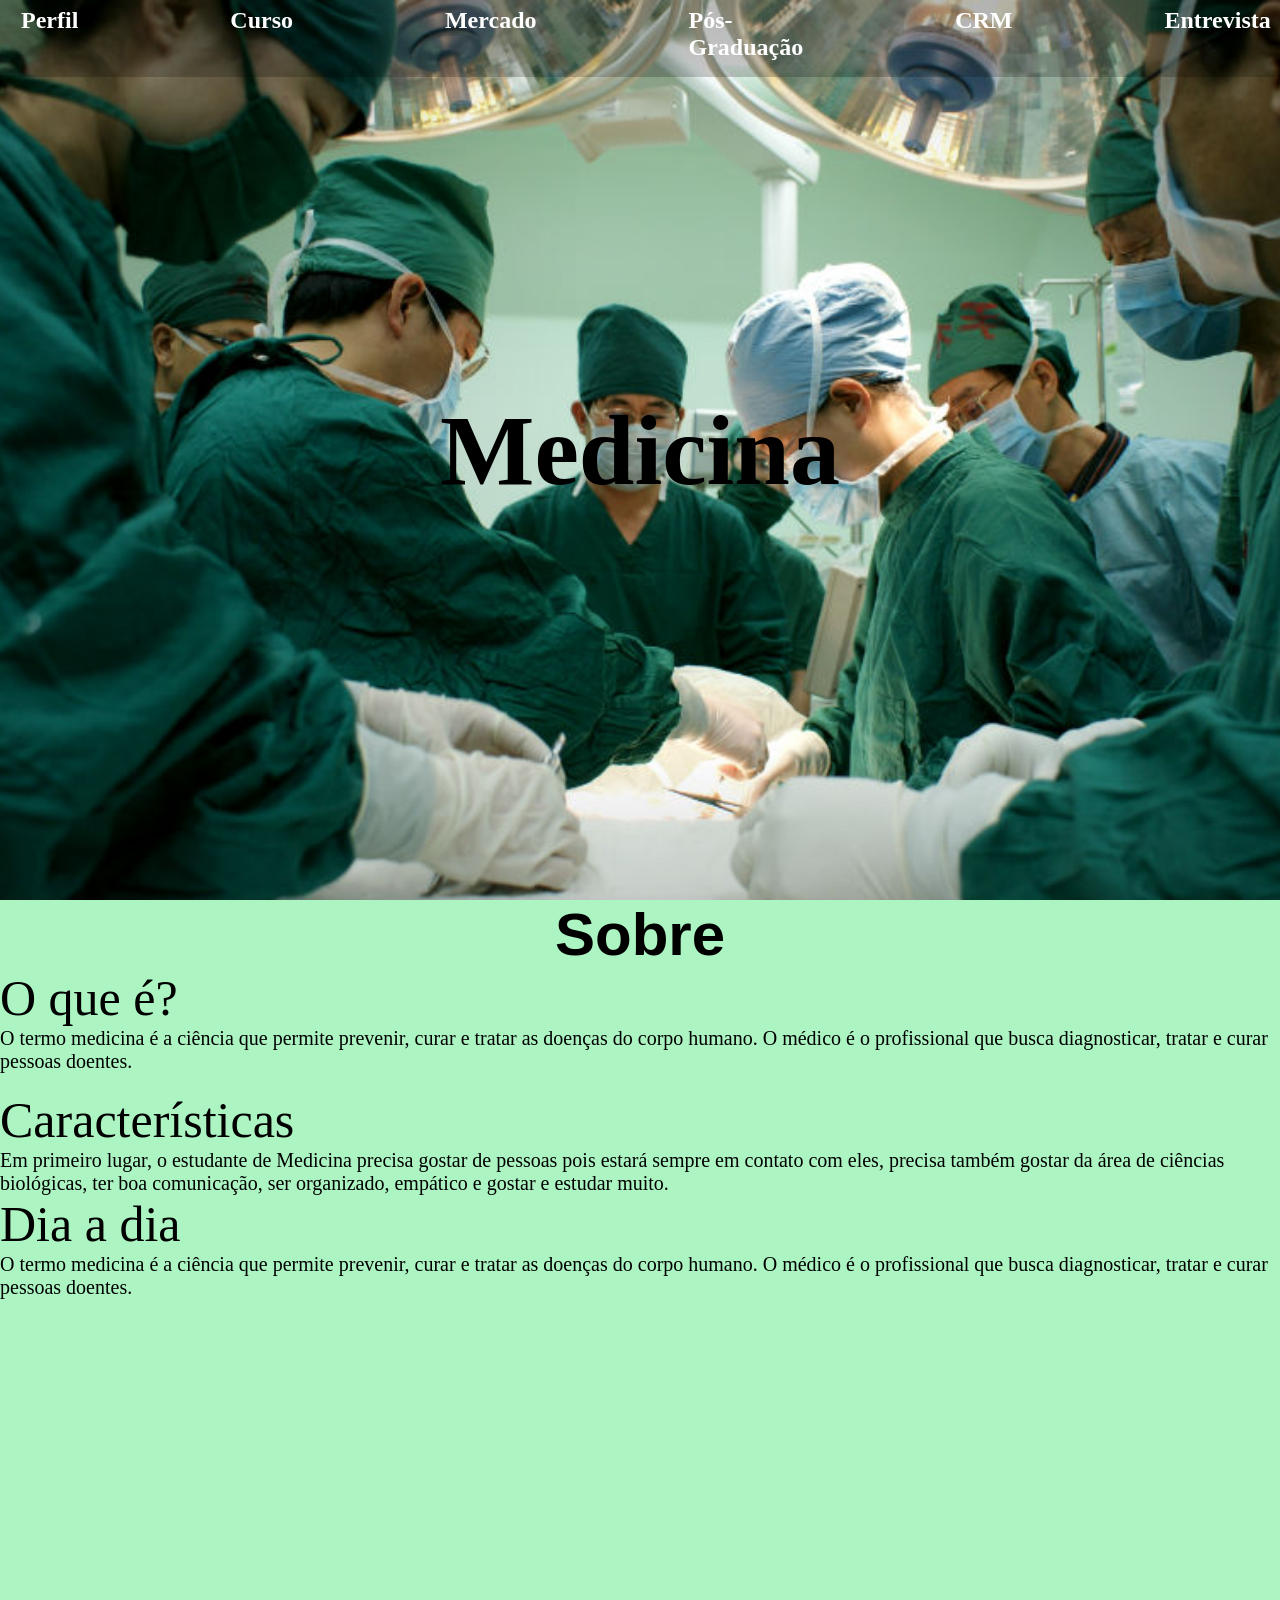
==== index.html @ b2f194f3 "Add files via upload" ====
<!DOCTYPE html>
<html lang="en">
<head>
    <meta charset="UTF-8">
    <meta http-equiv="X-UA-Compatible" content="IE=edge">
    <meta name="viewport" content="width=device-width, initial-scale=1.0">
    <link rel="stylesheet" href="css/style.css">
    <title>Medicina</title>
</head>
<body>
    <header>
        <div class="menu">
            <nav class="header">
                <ul class="list-itens">
                  <a href="#sobre"><h2>Perfil</h2></a>
                  <a href="#curso"><h2>Curso</h2></a>
                  <a href="#mercado"><h2>Mercado</h2></a>
                  <a href="#pos"><h2>Pós-Graduação</h2></a>
                  <a href="#crm"><h2>CRM</h2></a>
                  <a href="#entrevista"><h2>Entrevista</h2></a>
                </ul>
            </nav>
        </div>
    </header>
<main>
        <div class="main-content">
            <h1 class="text">Medicina</h1>
        </div>
</main>


<div id="sobre">
   <div class='titulo1'>Sobre</div>
        <div class="sobre_med">
            <div class='t1'>O que é?</div>
            O termo medicina é a ciência que permite prevenir, curar e tratar as doenças do corpo humano. O médico é o profissional que busca diagnosticar, tratar e curar pessoas doentes.<br>
        </div><br>
        <div class="caracteristicas">
            <div class='t2'>Características </div>
            Em primeiro lugar, o estudante de Medicina precisa gostar de pessoas pois estará sempre em contato com eles, precisa também gostar da área de ciências biológicas, ter boa comunicação, ser organizado, empático e gostar e estudar muito.<br>
        </div>
        <div class="diadia">
            <div class='t3'>Dia a dia</div> 
            O termo medicina é a ciência que permite prevenir, curar e tratar as doenças do corpo humano. O médico é o profissional que busca diagnosticar, tratar e curar pessoas doentes.<br>
        </div>
</div>

    
</body>
</html>
---- css/style.css ----
* {
    margin: 0;
    padding: 0;
    box-sizing: border-box;
    color: rgb(255, 255, 255);
}
p{
    color: black;
  margin: 0;
  text-indent: 3ch;
  margin-bottom: 2em;
}
html{
    scroll-behavior: smooth;
}
body{
    background-color:#acf5c2;
}
/* Menu - Header - NavBar */
header {
    width: 100%;
    height: 8.5vh;
    background-color: rgba(0, 0, 0, 0.2);
    position: fixed;
}
.menu {
    height: 90%;
    padding: 5px;
    float: left;
    display: flex;
    justify-content: space-around;
    align-items: center;
    font-size: 1rem;
}
.menu .list-itens {
    display: flex;
    list-style: none;
    gap: 120px;
    
}
.menu .list-itens a {
    text-decoration: none;
    /*text-decoration: underline overline;
    text-decoration-color:rgb(44, 41, 218);
    color: rgb(0, 0, 0);*/
    padding: 1rem;
    position: relative;
}
.menu .list-itens a:before {
    content: "";
    position: absolute;
    width: 60%;
    height: 2px;
    bottom: 20%;  
    left: 20%;
    background-color: rgb(0, 0, 0);
    visibility: hidden;
    -webkit-transform: scaleX(0);
    transform: scaleX(0);
    -webkit-transition: all 0.3s ease-in-out 0s;
    transition: all 0.3s ease-in-out 0s;
}
.menu .list-itens a:hover:before {
    visibility: visible;
    -webkit-transform: scaleX(1);
    transform: scaleX(1);
}

main {
    height: 100vh;
    display: flex;
    justify-content: center;
    align-items: center;
    background-image: url(../imagem/capa/3.jpg);
    background-position: center center;
    background-size: cover;
    background-position-y: 0px;
    background-repeat: no-repeat;
}
.main-content {
    display: flex;
    flex-direction: column;
    justify-content: center;
    align-items: center;
}
.main-content h1
{
    position: relative;
    z-index: 2;
    color: rgb(0, 0, 0);
    font-family:Georgia, 'Times New Roman', Times, serif;
    font-size: 100px;
}
#sobre {
    height: 93vh;
}
.titulo1 {
    font-size: 60px;
    font-family: Verdana, Geneva, Tahoma, sans-serif;
    font-weight: bold;
    color: black;
    text-align: center;
}
.t1{
    color: #000;
    font-size: 50px;
}
.t2{
    color: #000;
    font-size: 50px;
}
.t3{
    color: #000;
    font-size: 50px;
}
.sobre_med{
    color: black;
    font-size: 20px;
}
.caracteristicas{
    color: black;
    font-size: 20px;
}
.diadia{
    color: black;
    font-size: 20px;
}
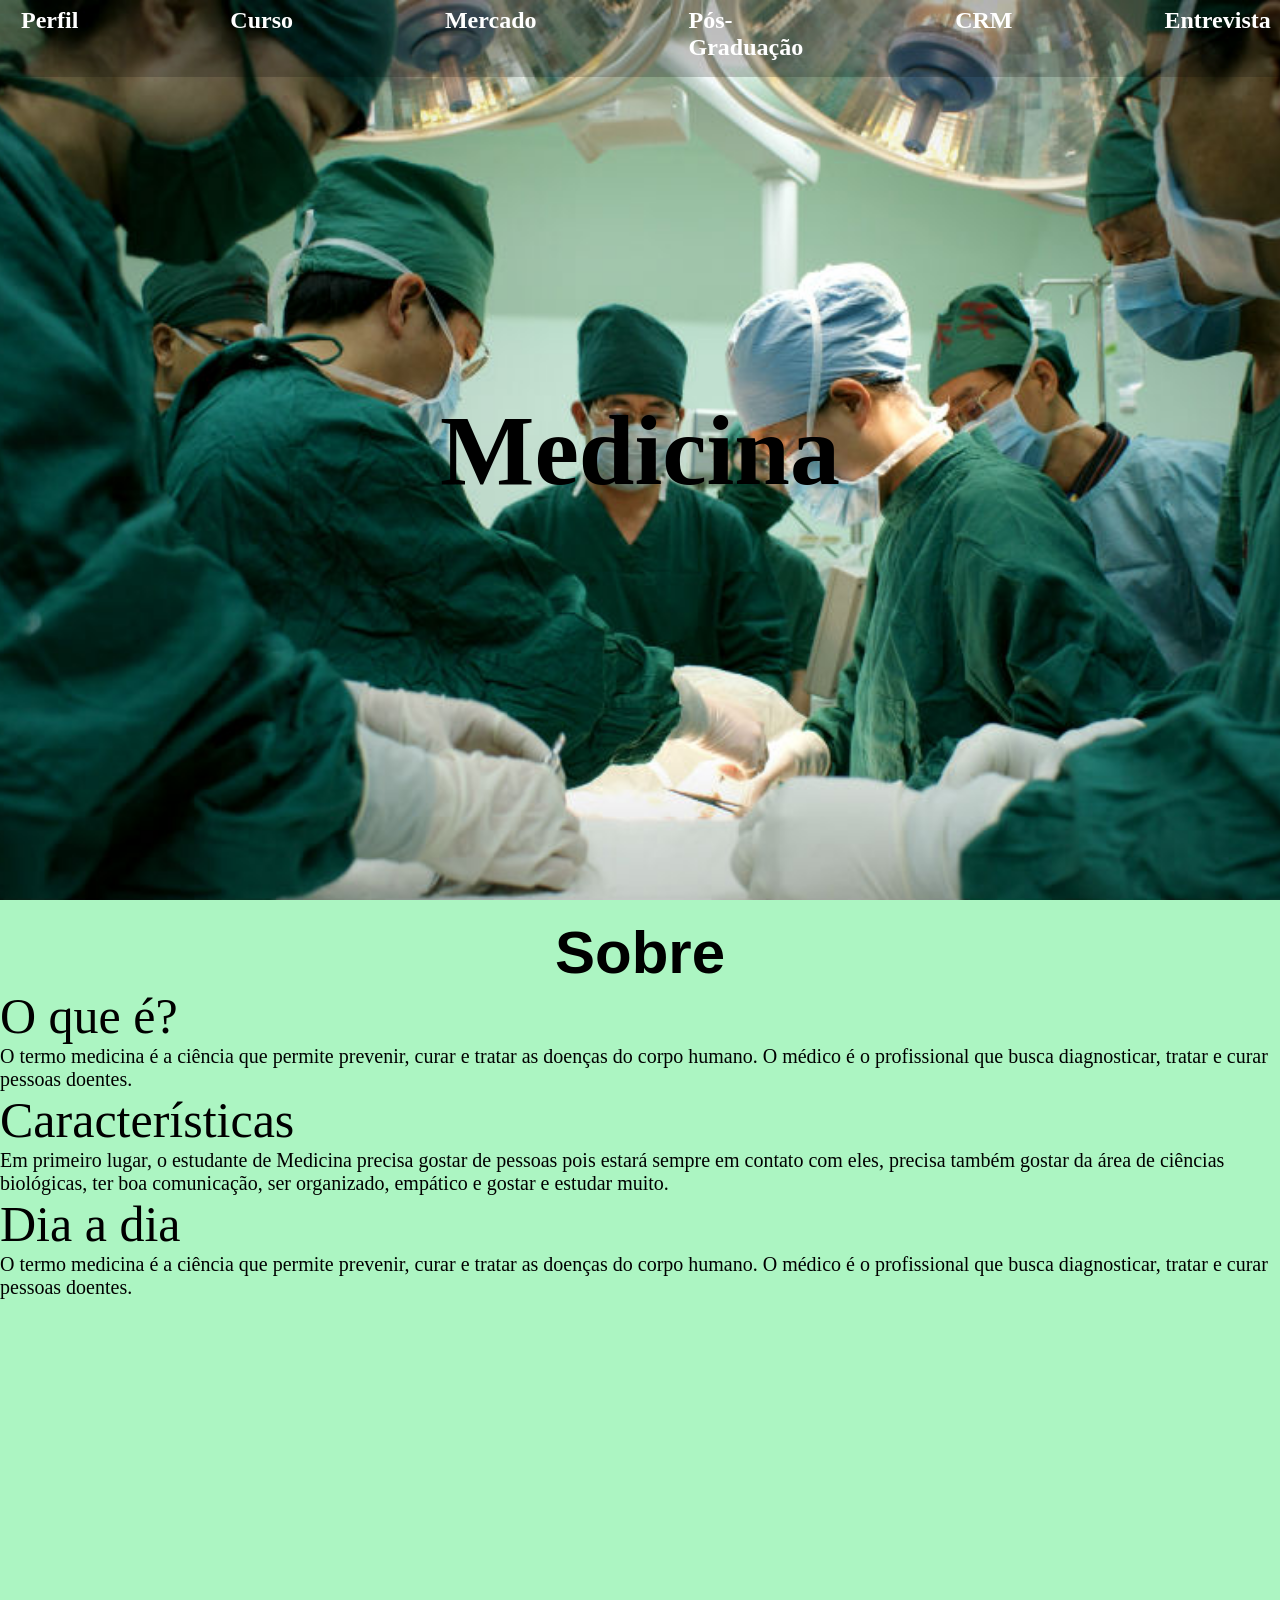
==== commit 2a04f23e: "Update index.html" ====
--- a/index.html
+++ b/index.html
@@ -26,15 +26,14 @@
         <div class="main-content">
             <h1 class="text">Medicina</h1>
         </div>
-</main>
+</main><br>
 
-
+<div class='titulo1'>Sobre</div>
 <div id="sobre">
-   <div class='titulo1'>Sobre</div>
         <div class="sobre_med">
             <div class='t1'>O que é?</div>
             O termo medicina é a ciência que permite prevenir, curar e tratar as doenças do corpo humano. O médico é o profissional que busca diagnosticar, tratar e curar pessoas doentes.<br>
-        </div><br>
+        </div>
         <div class="caracteristicas">
             <div class='t2'>Características </div>
             Em primeiro lugar, o estudante de Medicina precisa gostar de pessoas pois estará sempre em contato com eles, precisa também gostar da área de ciências biológicas, ter boa comunicação, ser organizado, empático e gostar e estudar muito.<br>
@@ -44,7 +43,9 @@
             O termo medicina é a ciência que permite prevenir, curar e tratar as doenças do corpo humano. O médico é o profissional que busca diagnosticar, tratar e curar pessoas doentes.<br>
         </div>
 </div>
-
+<div class="sobreimg">
+    
+ </div>
     
 </body>
-</html>+</html>
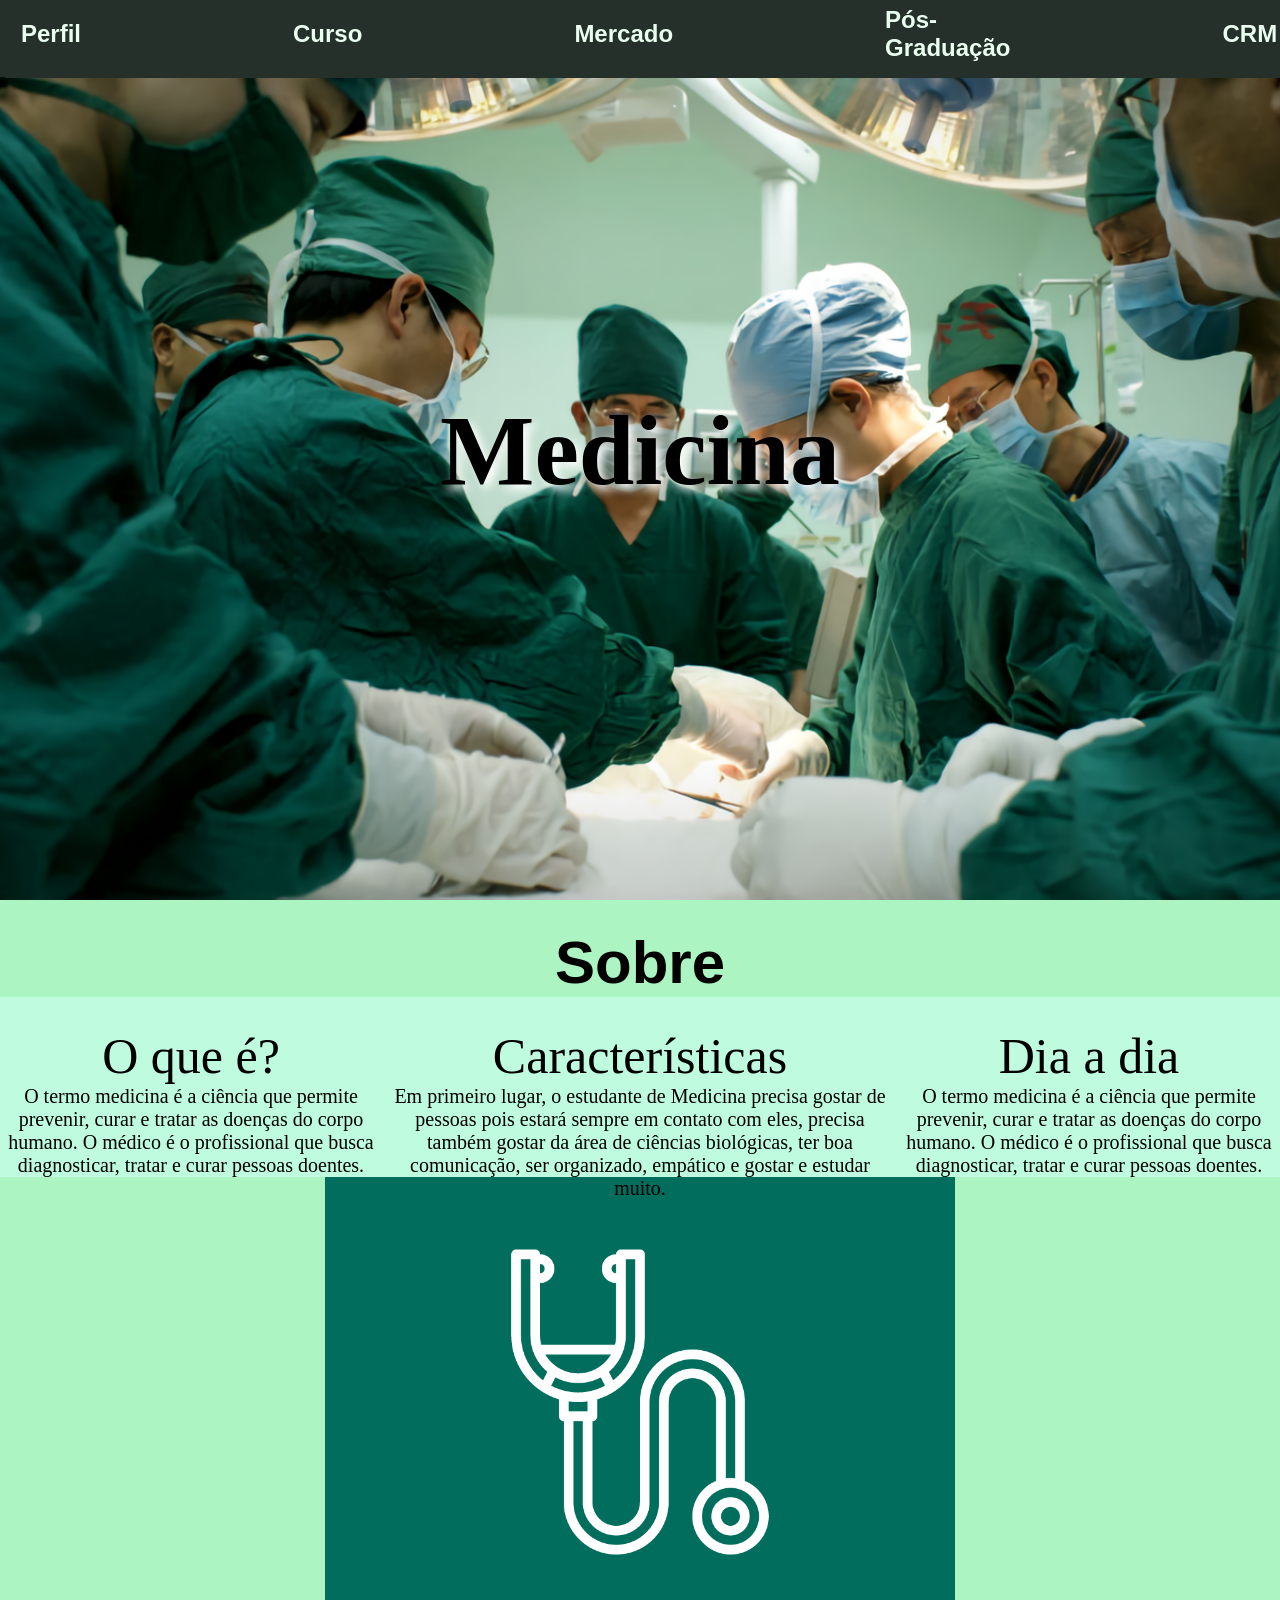
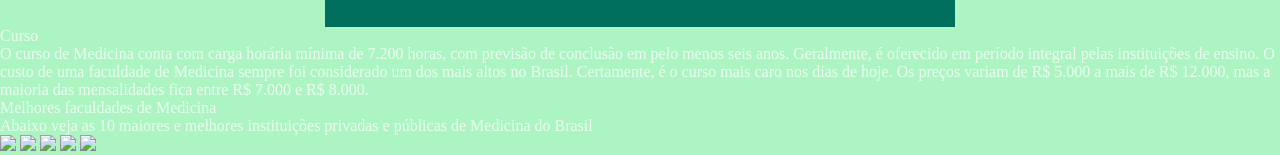
==== commit a483989b: "Update index.html" ====
--- a/index.html
+++ b/index.html
@@ -43,9 +43,31 @@
             O termo medicina é a ciência que permite prevenir, curar e tratar as doenças do corpo humano. O médico é o profissional que busca diagnosticar, tratar e curar pessoas doentes.<br>
         </div>
 </div>
-<div class="sobreimg">
-    
- </div>
+<div class="sobreimg"></div>
+
+<div id="curso">
+    <div class="titulo2">Curso</div>
+        <div class="sobre_curso">
+        O curso de Medicina conta com carga horária mínima de 7.200 horas, com previsão de conclusão em pelo menos seis anos. Geralmente, é oferecido em período integral pelas instituições de ensino.
+        O custo de uma faculdade de Medicina sempre foi considerado um dos mais altos no Brasil. Certamente, é o curso mais caro nos dias de hoje. Os preços variam de R$ 5.000 a mais de R$ 12.000, mas a maioria das mensalidades fica entre R$ 7.000 e R$ 8.000. 
+        </div>
+    <div class="titulo3">Melhores faculdades de Medicina</div>
+        <div class="faculdade_curso">
+        Abaixo veja as 10 maiores e melhores instituições privadas e públicas de Medicina do Brasil
+        </div>
+
+</div>
+
+<div id="carrosel">
+    <div class="fotos">
+        <img src="../LandingPage0.2-main/imagem/capa/2.jpg">
+        <img src="../LandingPage0.2-main/imagem/pós-graduacao/dermatologia1.jpg">
+        <img src="../LandingPage0.2-main/imagem/img_notacorte/fies.png">
+        <img src="../LandingPage0.2-main/imagem/capa/7.jpg">
+        <img src="../LandingPage0.2-main/imagem/capa/3.jpg">
+    </div>
+
+</div>
     
 </body>
 </html>
--- a/css/style.css
+++ b/css/style.css
@@ -2,7 +2,7 @@
     margin: 0;
     padding: 0;
     box-sizing: border-box;
-    color: rgb(255, 255, 255);
+    color: rgb(234, 255, 239);
 }
 p{
     color: black;
@@ -18,12 +18,16 @@
 }
 /* Menu - Header - NavBar */
 header {
+    display:flex;
+    justify-content: space-around;
     width: 100%;
     height: 8.5vh;
-    background-color: rgba(0, 0, 0, 0.2);
+    background-color: #25302b;
     position: fixed;
+    font-family: -apple-system, BlinkMacSystemFont, 'Segoe UI', Roboto, Oxygen, Ubuntu, Cantarell, 'Open Sans', 'Helvetica Neue', sans-serif;
 }
 .menu {
+    background-color: #25302b;
     height: 90%;
     padding: 5px;
     float: left;
@@ -35,8 +39,11 @@
 .menu .list-itens {
     display: flex;
     list-style: none;
-    gap: 120px;
-    
+    gap: 180px;
+    display:flex;
+    justify-content: space-around;
+    align-items: center;
+    background-color: #25302b;
 }
 .menu .list-itens a {
     text-decoration: none;
@@ -45,6 +52,7 @@
     color: rgb(0, 0, 0);*/
     padding: 1rem;
     position: relative;
+    background-color: #25302b;
 }
 .menu .list-itens a:before {
     content: "";
@@ -53,7 +61,7 @@
     height: 2px;
     bottom: 20%;  
     left: 20%;
-    background-color: rgb(0, 0, 0);
+    background-color: rgb(255, 255, 255);
     visibility: hidden;
     -webkit-transform: scaleX(0);
     transform: scaleX(0);
@@ -71,7 +79,7 @@
     display: flex;
     justify-content: center;
     align-items: center;
-    background-image: url(../imagem/capa/3.jpg);
+    background-image:  url(../imagem/capa/8.png);
     background-position: center center;
     background-size: cover;
     background-position-y: 0px;
@@ -86,42 +94,73 @@
 .main-content h1
 {
     position: relative;
+    text-shadow: 5px 5px 10px #ffffff;
     z-index: 2;
     color: rgb(0, 0, 0);
     font-family:Georgia, 'Times New Roman', Times, serif;
     font-size: 100px;
 }
-#sobre {
-    height: 93vh;
-}
 .titulo1 {
+    align-items: center;
     font-size: 60px;
     font-family: Verdana, Geneva, Tahoma, sans-serif;
     font-weight: bold;
     color: black;
     text-align: center;
+    padding-top: 10px;
+}
+#sobre {
+    background-color: #bffcdf;
+    height: 20vh;
+    padding: 50px;
+    display: flex;
+    justify-content: space-around;
+    max-width: 100%;
+    max-height: 2000px;
+    margin:0 auto;
+    padding: 0px 0px 0px ;
+    padding-top: 30px;
 }
 .t1{
+    text-align: center;
     color: #000;
     font-size: 50px;
 }
 .t2{
+    text-align: center;
     color: #000;
     font-size: 50px;
 }
 .t3{
+    text-align: center;
     color: #000;
     font-size: 50px;
 }
 .sobre_med{
+    left: 10px;
+    text-align: center;
     color: black;
     font-size: 20px;
 }
 .caracteristicas{
+    text-align: center;
     color: black;
     font-size: 20px;
 }
 .diadia{
+    text-align: center;
     color: black;
     font-size: 20px;
-}+}
+.sobreimg{
+    background-color: #000;
+    background-image:  url(../imagem/capa/4.png);
+    background-position: center center;
+    justify-content: center;
+    width: 70vh;
+    height: 50vh;
+    display: flex;
+    background-size: cover;
+    margin: auto;
+    background-repeat: no-repeat;
+}
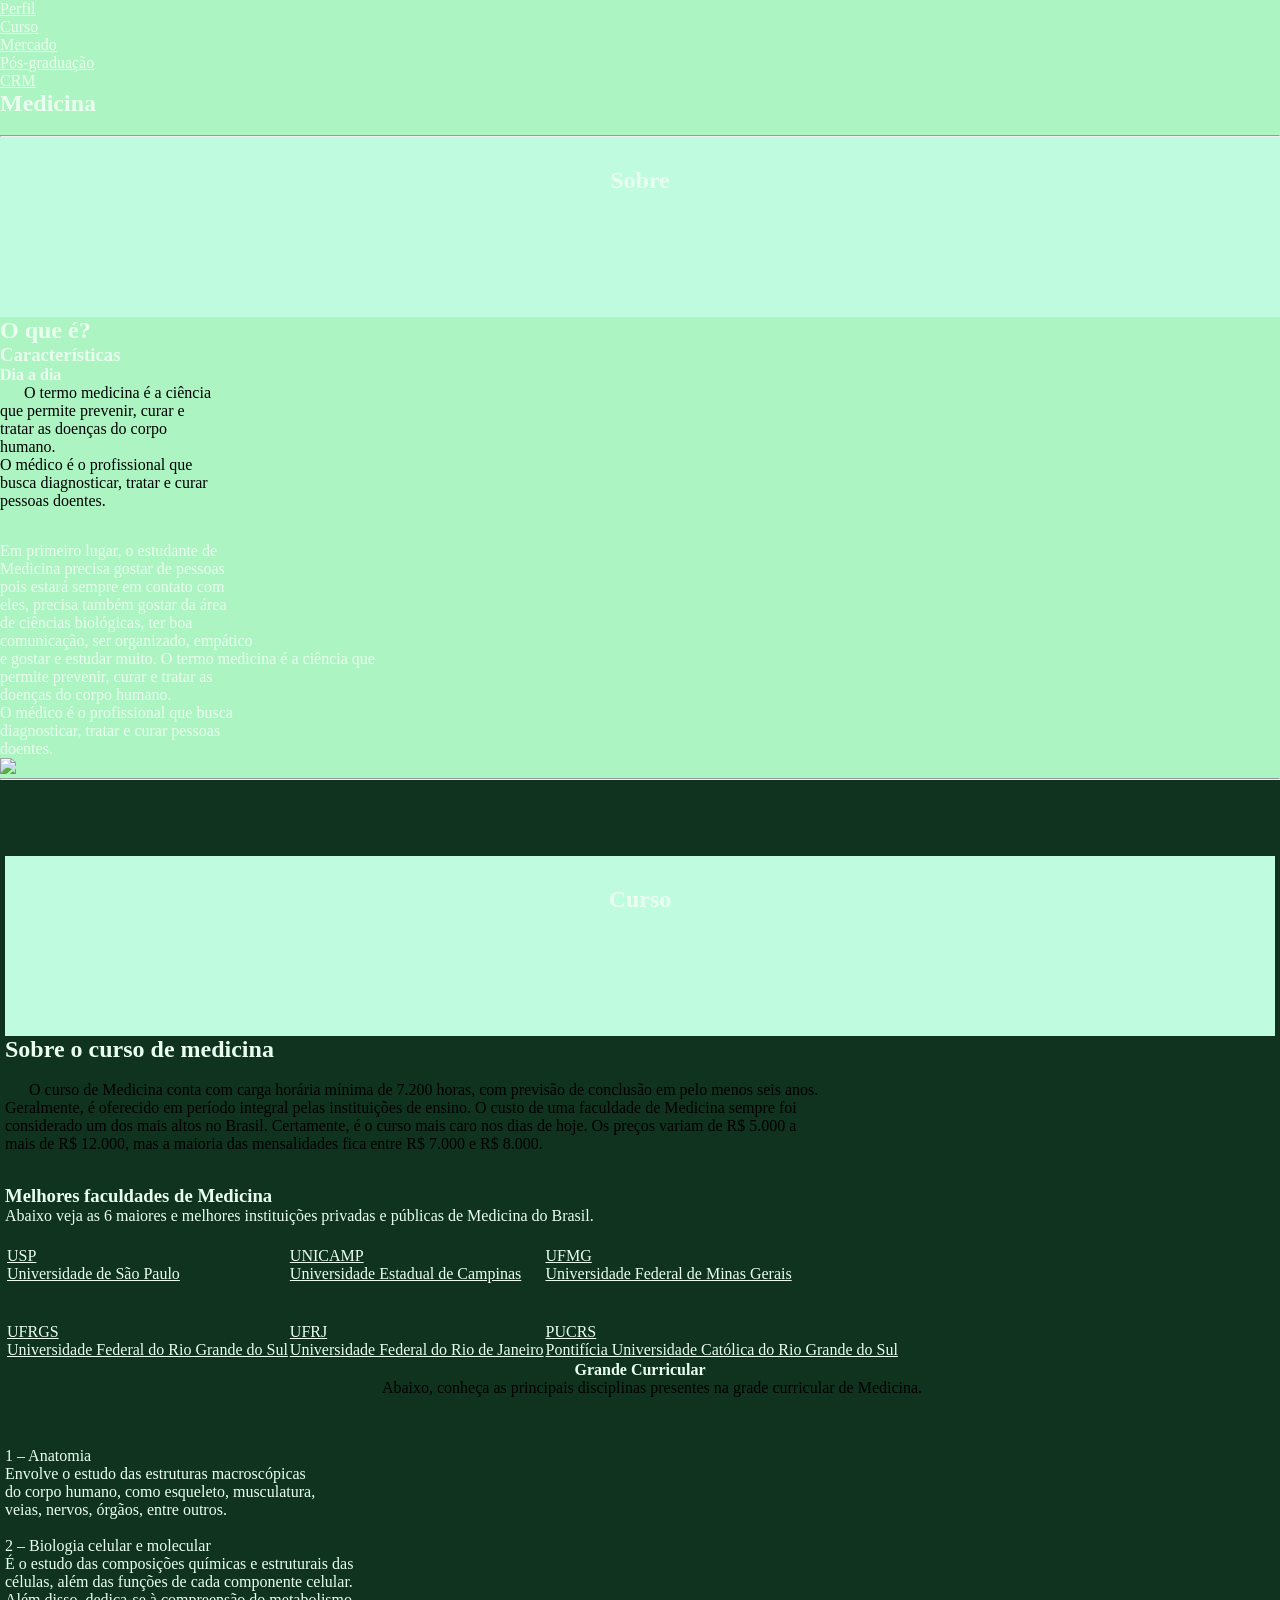
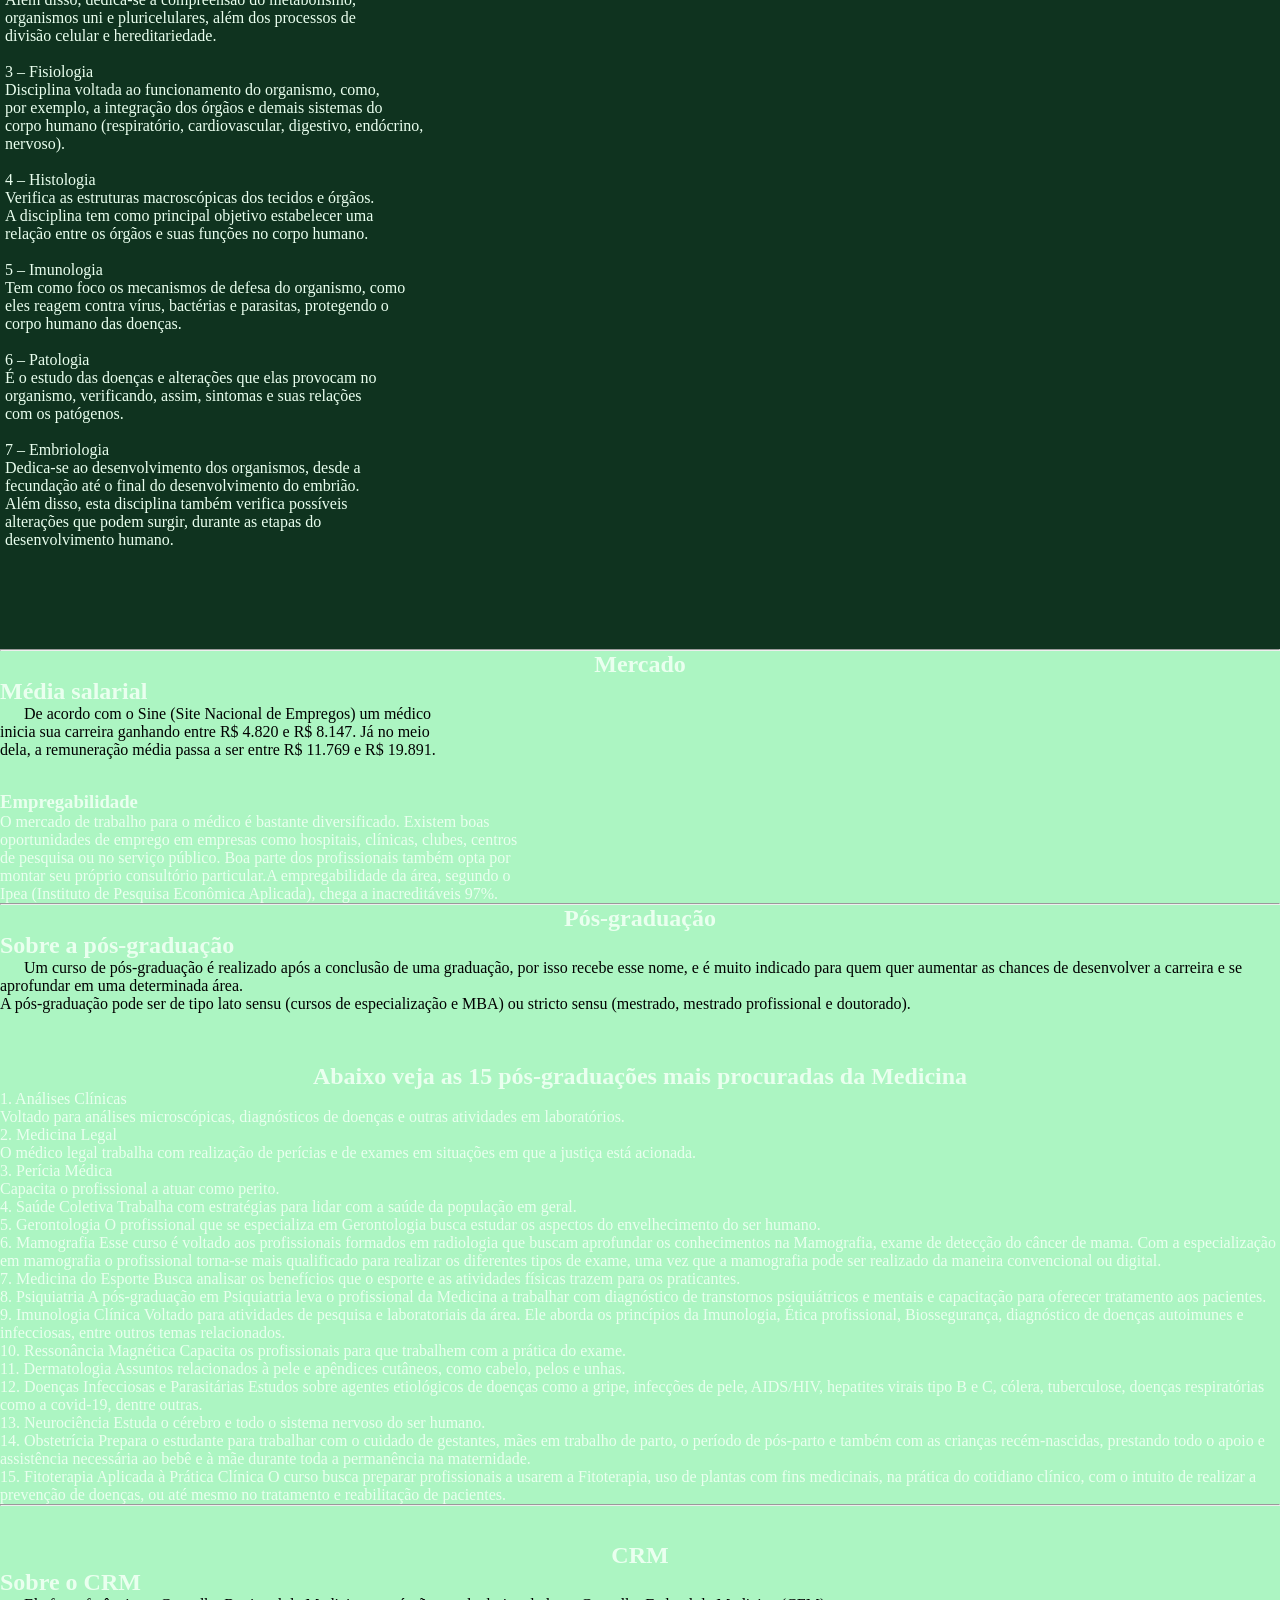
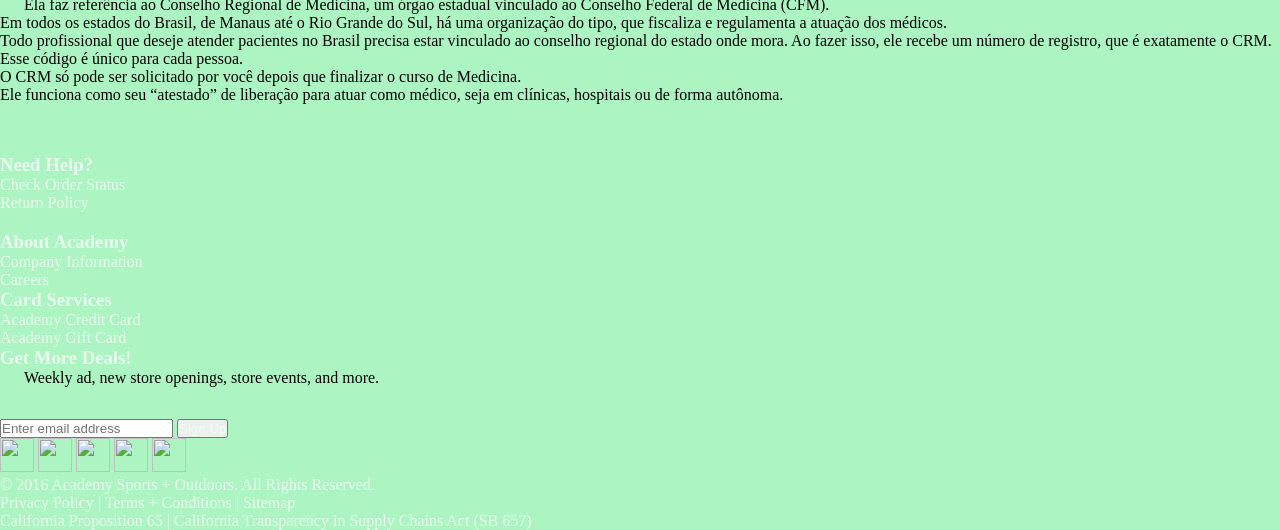
==== commit fc305be8: "Update index.html" ====
--- a/index.html
+++ b/index.html
@@ -1,73 +1,346 @@
 <!DOCTYPE html>
-<html lang="en">
+<html lang="pt-br">
 <head>
     <meta charset="UTF-8">
     <meta http-equiv="X-UA-Compatible" content="IE=edge">
     <meta name="viewport" content="width=device-width, initial-scale=1.0">
-    <link rel="stylesheet" href="css/style.css">
     <title>Medicina</title>
+    <link rel="stylesheet" href="css/style.css" type="text/css">
 </head>
 <body>
-    <header>
-        <div class="menu">
-            <nav class="header">
-                <ul class="list-itens">
-                  <a href="#sobre"><h2>Perfil</h2></a>
-                  <a href="#curso"><h2>Curso</h2></a>
-                  <a href="#mercado"><h2>Mercado</h2></a>
-                  <a href="#pos"><h2>Pós-Graduação</h2></a>
-                  <a href="#crm"><h2>CRM</h2></a>
-                  <a href="#entrevista"><h2>Entrevista</h2></a>
+    <div class="wrapper">
+        <div class="topo">
+            
+            <ul>
+                <li class="links"><a href="#sobre">Perfil</a></li>
+                <li class="links"><a href="#curso">Curso</a></li>
+                <li class="links"><a href="#mercado">Mercado</a></li>
+                <li class="links"><a href="#pos-graduacao">Pós-graduação</a></li>
+                <li class="links"><a href="#crm">CRM</a></li>
+            </ul>
+        </div>
+
+        <section class="carrossel" >
+            <div class="text">
+                <h1>Medicina</h1>
+            </div>
+            <div class="fotos">
+                <img src="imgs/1.png" alt="">
+                <img src="imgs/2.png" alt="">
+                <img src="imgs/3.png" alt="">
+                <img src="imgs/4.png" alt="">
+                <img src="imgs/1.png" alt="">
+            </div>
+            
+        </section>
+        <hr>
+        <section class="section1" id="perfil">
+            <center>
+            <h1 id="sobre">Sobre</h1>
+            </center>
+            <h2>O que é?</h2>
+            <h3>Características</h3>
+            <h4>Dia a dia</h4>
+
+            <p>O termo medicina é a ciência <br>que permite  prevenir, curar e <br>tratar as doenças do corpo <br>humano.<br>
+            O médico é o profissional que<br> busca  diagnosticar, tratar e curar<br> pessoas doentes.</p>
+           <p2>Em primeiro lugar, o estudante de <br> Medicina precisa gostar de pessoas <br>pois estará sempre em
+             contato com <br>eles, precisa também gostar da área <br>de ciências biológicas, ter boa<br> comunicação, ser
+              organizado, empático<br> e gostar e estudar muito.</p2>
+              
+              <p3>O termo medicina é a ciência que <br> permite prevenir, curar e tratar as <br>doenças do corpo humano.<br>
+                 O médico é o profissional que busca<br> diagnosticar, tratar e curar pessoas <br>doentes.</p3>
+
+                 <div class="img-wrapper">
+                    <img src="imgs/medico.jpg">
+                 </div>
+        </section>
+        <hr>
+        <section class="section2" id="curso">
+            <center><br><br>
+                <h1 id="sobre">Curso</h1>
+            </center>
+
+                <h2>Sobre o curso de medicina</h2><br>
+                <p>O curso de Medicina conta com carga horária mínima de 7.200 horas, com previsão de conclusão 
+                    em pelo menos seis anos.<br> Geralmente, é oferecido em período integral pelas instituições de ensino.
+                     O custo de uma faculdade de Medicina sempre foi <br>considerado um dos mais altos no Brasil.
+                      Certamente, é o curso mais caro nos dias de hoje. Os preços variam de R$ 5.000 a<br> mais de R$ 12.000, mas a
+                       maioria das mensalidades fica entre R$ 7.000 e R$ 8.000.</p>
+                <h3>Melhores faculdades de Medicina</h3>
+               <p2>Abaixo veja as 6 maiores e melhores instituições privadas e públicas de Medicina do Brasil.</p2>
+            
+               <table class="faculdades">
+                <tr>
+                  <td><center><img src="imgs/usp.png" alt="" width="250px"></center></td>
+                  <td><center><img src="imgs/unicamp.png" width="250px" alt="" srcset=""></center></td>
+                  <td><center><img src="imgs/ufmg.png" alt="" width="250px"></center></td>
+                </tr>
+                <tr>
+                    <td><a href="https://www5.usp.br/ensino/graduacao/cursos-oferecidos/medicina/" target="_blank">USP<br>Universidade de São Paulo<br><br></a></td>
+                    <td><a href="https://www.fcm.unicamp.br/ensino-extensao/graduacao/medicina" target="_blank">UNICAMP<br>Universidade Estadual de Campinas<br><br></a></td>
+                    <td><a href="https://www.medicina.ufmg.br/" target="_blank">UFMG<br>Universidade Federal de Minas Gerais<br><br></a></td>
+                </tr>
+                <tr>
+                    <td><center><img src="imgs/ufrgs.png" alt="" width="250px"></center></td>
+                  <td><center><img src="imgs/ufrj.png"  height="250px" alt="" srcset=""></center></td>
+                  <td><center><img src="imgs/pucrs.png" alt="" height="250px" ></center></td>
+                </tr>
+                <tr>
+                    <td><a href="http://www.ufrgs.br/ufrgs/ensino/graduacao/cursos/exibeCurso?cod_curso=336" target="_blank">UFRGS<br>Universidade Federal do Rio Grande do Sul</a></td>
+                    <td><a href="https://www.medicina.ufrj.br/pt/conteudos/paginas/graduacao/principal" target="_blank">UFRJ<br>Universidade Federal do Rio de Janeiro</a></td>
+                    <td><a href="https://www.pucrs.br/medicina/" target="_blank">PUCRS<br>Pontifícia Universidade Católica do Rio Grande do Sul </a></td>
+                </tr>
+              </table>
+
+              <center>
+
+              <h4>Grande Curricular</h4>
+              <p>Abaixo, conheça as principais disciplinas presentes na grade curricular de Medicina.</p>
+              </center>  
+              
+              <img src="imgs/medicina.png" id="fotomed" alt="">
+              <ul>
+                <li>1 – Anatomia
+                    <br>
+                    Envolve o estudo das estruturas macroscópicas <br> do corpo humano, como esqueleto, musculatura,<br> veias, nervos, órgãos, entre outros.
+                </li>
+                <br>
+                <li>2 – Biologia celular e molecular
+                    <br>
+                    É o estudo das composições químicas e estruturais das<br> células, além das funções de cada componente celular.<br> Além disso, dedica-se à
+                     compreensão do metabolismo,<br> organismos uni e pluricelulares, além dos processos de <br>divisão celular e hereditariedade.
+                </li>
+                <br>
+                <li>
+                    3 – Fisiologia
+                    <br>
+                    Disciplina voltada ao funcionamento do organismo, como,<br> por exemplo, a integração dos órgãos e demais sistemas do<br> corpo humano (respiratório,
+                     cardiovascular, digestivo, endócrino,<br> nervoso).
+                </li>
+                <br>
+                <li>
+                    4 – Histologia<br>
+                    
+                    Verifica as estruturas macroscópicas dos tecidos e órgãos.<br> A disciplina tem como principal objetivo
+                     estabelecer uma<br> relação entre os órgãos e suas funções no corpo humano.
+                </li>
+                <br>
+                <li>
+                    5 – Imunologia
+                    <br>
+                    Tem como foco os mecanismos de defesa do organismo, como<br> eles reagem contra vírus, bactérias e parasitas, protegendo o<br> corpo humano das doenças.
+                </li>
+                <br>
+                <li>
+                    6 – Patologia
+                    <br>
+                    É o estudo das doenças e alterações que elas provocam no <br>organismo, verificando, assim, sintomas e suas relações<br> com os patógenos.
+                </li>
+                <br>
+                <li>
+                    7 – Embriologia
+                    <br>
+                    Dedica-se ao desenvolvimento dos organismos, desde a <br>fecundação até o final do desenvolvimento do embrião.<br> Além disso, esta disciplina também
+                     verifica possíveis <br>alterações que podem surgir, durante as etapas do <br>desenvolvimento humano.
+                </li>
+              </ul>           
+        </section>
+    
+        <hr>
+        <section class="section3" id="mercado">
+            <center>
+                <h1>Mercado</h1>
+                </center>
+                <h2>Média salarial</h2>
+                <p>De acordo com o Sine (Site Nacional de Empregos) um médico<br> inicia sua carreira ganhando entre R$ 4.820 e R$ 8.147.  Já no meio <br> dela, a
+                     remuneração média passa a ser entre R$ 11.769 e R$ 19.891.</p>
+
+                     <h3>Empregabilidade</h3>
+                     <p2>O mercado de trabalho para o médico é bastante diversificado. Existem boas<br> oportunidades de emprego em empresas
+                         como hospitais, clínicas, clubes, centros <br>de pesquisa ou no serviço público. Boa parte dos profissionais também 
+                         opta por<br> montar seu próprio consultório particular.A empregabilidade da área, segundo o<br> Ipea (Instituto de
+                          Pesquisa Econômica Aplicada), chega a inacreditáveis 97%.
+                        </p2>
+                        <img src="imgs/salario.jpg" id="mercadomed" alt="">
+        </section>
+        <hr>
+        <section class="section4" id="pos-graduacao">
+            <center>
+                <h1>Pós-graduação</h1>
+            </center>
+                <h2>Sobre a pós-graduação</h2>
+                <p>Um curso de pós-graduação é realizado após a conclusão de uma graduação, por isso recebe esse nome, e
+                 é muito indicado para quem quer aumentar as chances de desenvolver a carreira e se aprofundar em uma determinada área. 
+                <br>A pós-graduação pode ser de tipo lato sensu (cursos de especialização e MBA) ou stricto sensu (mestrado, mestrado 
+                profissional e doutorado). </p>
+            <center>
+                <img src="imgs/pos-gra.jpg" id="posmed" alt="">
+                <h2>Abaixo veja as 15 pós-graduações mais procuradas da Medicina </h2>
+            </center>
+                <ul>
+                    <li>
+                        1. Análises Clínicas
+                        <br>
+                        Voltado para análises microscópicas, diagnósticos de doenças e outras atividades em laboratórios.
+                    </li>
+                    <li>
+                        2. Medicina Legal
+                        <br>
+                        O médico legal trabalha com realização de perícias e de exames em situações em que a justiça está acionada. 
+                    </li>
+                    <li>
+                        3. Perícia Médica
+                        <br>
+                        Capacita o profissional a atuar como perito. 
+                    </li>
+                    <li>
+                        4. Saúde Coletiva
+                        Trabalha com estratégias para lidar com a saúde da população em geral.
+                    <li>                                                    
+                        5. Gerontologia
+                        O profissional que se especializa em Gerontologia busca estudar os aspectos do envelhecimento do ser humano. 
+                    </li>
+                    <li>                
+                        6. Mamografia
+                        Esse curso é voltado aos profissionais formados em radiologia que buscam aprofundar os conhecimentos na Mamografia, exame de detecção do câncer de mama. Com a especialização em mamografia o profissional torna-se mais qualificado para realizar os diferentes tipos de exame, uma vez que a mamografia pode ser realizado da maneira convencional ou digital.
+                    </li>
+                    <li>                
+                        7. Medicina do Esporte
+                        Busca analisar os benefícios que o esporte e as atividades físicas trazem para os praticantes. 
+                    </li>
+                    <li>                
+                        8. Psiquiatria
+                        A pós-graduação em Psiquiatria leva o profissional da Medicina a trabalhar com diagnóstico de transtornos psiquiátricos e mentais e capacitação para oferecer tratamento aos pacientes.
+                    </li>
+                    <li>                
+                        9. Imunologia Clínica
+                        Voltado para atividades de pesquisa e laboratoriais da área. Ele aborda os princípios da Imunologia, Ética profissional, Biossegurança, diagnóstico de doenças autoimunes e infecciosas, entre outros temas relacionados.
+                    </li>
+                    <li>                
+                        10. Ressonância Magnética
+                        Capacita os profissionais para que trabalhem com a prática do exame. 
+                    </li>
+                    <li>                
+                        11. Dermatologia
+                        Assuntos relacionados à pele e apêndices cutâneos, como cabelo, pelos e unhas. 
+                    </li>
+                    <li>                
+                        12. Doenças Infecciosas e Parasitárias
+                        Estudos sobre agentes etiológicos de doenças como a gripe, infecções de pele, AIDS/HIV, hepatites virais tipo B e C, cólera, tuberculose, doenças respiratórias como a covid-19, dentre outras. 
+                    </li>
+                    <li>                
+                        13. Neurociência
+                        Estuda o cérebro e todo o sistema nervoso do ser humano. 
+                    </li>
+                    <li>                
+                        14. Obstetrícia
+                        Prepara o estudante para trabalhar com o cuidado de gestantes, mães em trabalho de parto, o período de pós-parto e também com as crianças recém-nascidas, prestando todo o apoio e assistência necessária ao bebê e à mãe durante toda a permanência na maternidade.
+                    </li>
+                    <li>                
+                        15. Fitoterapia Aplicada à Prática Clínica
+                        O curso busca preparar profissionais a usarem a Fitoterapia, uso de plantas com fins medicinais, na prática do cotidiano clínico, com o intuito de realizar a prevenção de doenças, ou até mesmo no tratamento e reabilitação de pacientes.
+                    </li> 
                 </ul>
-            </nav>
-        </div>
-    </header>
-<main>
-        <div class="main-content">
-            <h1 class="text">Medicina</h1>
-        </div>
-</main><br>
-
-<div class='titulo1'>Sobre</div>
-<div id="sobre">
-        <div class="sobre_med">
-            <div class='t1'>O que é?</div>
-            O termo medicina é a ciência que permite prevenir, curar e tratar as doenças do corpo humano. O médico é o profissional que busca diagnosticar, tratar e curar pessoas doentes.<br>
-        </div>
-        <div class="caracteristicas">
-            <div class='t2'>Características </div>
-            Em primeiro lugar, o estudante de Medicina precisa gostar de pessoas pois estará sempre em contato com eles, precisa também gostar da área de ciências biológicas, ter boa comunicação, ser organizado, empático e gostar e estudar muito.<br>
-        </div>
-        <div class="diadia">
-            <div class='t3'>Dia a dia</div> 
-            O termo medicina é a ciência que permite prevenir, curar e tratar as doenças do corpo humano. O médico é o profissional que busca diagnosticar, tratar e curar pessoas doentes.<br>
-        </div>
-</div>
-<div class="sobreimg"></div>
-
-<div id="curso">
-    <div class="titulo2">Curso</div>
-        <div class="sobre_curso">
-        O curso de Medicina conta com carga horária mínima de 7.200 horas, com previsão de conclusão em pelo menos seis anos. Geralmente, é oferecido em período integral pelas instituições de ensino.
-        O custo de uma faculdade de Medicina sempre foi considerado um dos mais altos no Brasil. Certamente, é o curso mais caro nos dias de hoje. Os preços variam de R$ 5.000 a mais de R$ 12.000, mas a maioria das mensalidades fica entre R$ 7.000 e R$ 8.000. 
-        </div>
-    <div class="titulo3">Melhores faculdades de Medicina</div>
-        <div class="faculdade_curso">
-        Abaixo veja as 10 maiores e melhores instituições privadas e públicas de Medicina do Brasil
-        </div>
-
-</div>
-
-<div id="carrosel">
-    <div class="fotos">
-        <img src="../LandingPage0.2-main/imagem/capa/2.jpg">
-        <img src="../LandingPage0.2-main/imagem/pós-graduacao/dermatologia1.jpg">
-        <img src="../LandingPage0.2-main/imagem/img_notacorte/fies.png">
-        <img src="../LandingPage0.2-main/imagem/capa/7.jpg">
-        <img src="../LandingPage0.2-main/imagem/capa/3.jpg">
+        </section>
+        <hr>
+        <section class="section5"><br><br>
+            <center>
+                <h1>CRM</h1>
+            </center>
+
+            <h2>
+                Sobre o CRM
+            </h2>
+            <p>
+                Ela faz referência ao Conselho Regional de Medicina, um órgão estadual vinculado ao Conselho Federal de Medicina (CFM). <br>           
+            
+                Em todos os estados do Brasil, de Manaus até o Rio Grande do Sul, há uma organização do tipo, que fiscaliza e regulamenta a atuação dos médicos.<br>
+            
+                Todo profissional que deseje atender pacientes no Brasil precisa estar vinculado ao conselho regional do estado onde mora. Ao fazer isso, ele recebe um número de registro, que é exatamente o CRM.<br> Esse código é único para cada pessoa.  <br>
+            
+                O CRM só pode ser solicitado por você depois que finalizar o curso de Medicina.<br> Ele funciona como seu “atestado” de liberação para atuar como médico, seja em clínicas, hospitais ou de forma autônoma.
+            </p>
+            <img src="imgs/crm.jpg" id="crm" alt="">
+
+        </section>
+
     </div>
 
-</div>
-    
+    <div id="footer">
+        <div id="utility-links">
+      
+         <div class="help">
+           <h3 class="left">Need Help?</h3>
+           Check Order Status<br>
+           Return Policy<br>
+           <img class="help-img-icon" width="18" height="14" src="https://res.cloudinary.com/cloudinary-account/image/upload/v1469462241/msg_jn0whe.svg"></img>
+           <img class="help-img-icon" width="15" height="15" src="https://res.cloudinary.com/cloudinary-account/image/upload/v1469462243/phone_zfj4ey.svg"></img>
+           </div>
+       
+        
+          <div class="rectangle"></div>
+      
+         <div class="about">
+                <h3 class="left">About Academy</h3>
+                Company Information<br>
+                Careers<br>
+             </div>
+        
+          <div class="rectangle"></div>
+        
+        <div class="card">
+                <h3 class="left">Card Services</h3>
+                Academy Credit Card<br>
+                Academy Gift Card<br>
+            
+         </div>
+      </div>  
+        
+      <div id="newsletter-social">  
+          <div id="newsletter">
+          <h3 class="center">Get More Deals!</h3>
+          <p class="deals">Weekly ad, new store openings, store events, and more.</p>
+          <form>
+          <input type="text" placeholder="Enter email address">
+          <input type="submit" value="Sign Up">
+          </form>
+      </div>  
+          
+          
+       <div id="social">
+          <a href="https://facebook.com/academy" target="_blank">
+          <img width="34" height="34" src="https://res.cloudinary.com/cloudinary-account/image/upload/v1469457641/facebook_khedl5.svg"></a></img>
+      
+          <a href="https://twitter.com/academy" target="_blank">
+          <img width="34" height="34" src="https://res.cloudinary.com/cloudinary-account/image/upload/v1469457641/twitter_fu5ejk.svg"></a></img>
+      
+          <a href="hhttps://pinterest.com/academy/" target="_blank">
+          <img width="34" height="34" src="https://res.cloudinary.com/cloudinary-account/image/upload/v1469457641/pinterest_kahh1i.svg"></a></img>
+      
+          <a href="https://www.youtube.com/user/academydotcom" target="_blank">
+          <img width="34" height="34" src="https://res.cloudinary.com/cloudinary-account/image/upload/v1469457641/youtube_xrntt3.svg"></a></img>
+      
+          <a href="http://instagram.com/academy" target="_blank">
+          <img width="34" height="34" src="https://res.cloudinary.com/cloudinary-account/image/upload/v1469457641/instagram_ugek0w.svg"></a></img>
+      
+        </div>  
+      </div>  
+           
+      <div class="rectangle-horiz"></div>
+      
+      <div id="copyright">
+      <ul>
+        <li class="copy">© 2016 Academy Sports + Outdoors. All Rights Reserved.</li>
+      
+        <li class="copy">Privacy Policy | Terms + Conditions | Sitemap</li>
+      
+        <li class="copy">California Proposition 65 | California Transparency in Supply Chains Act (SB 657)</li>
+        
+      </div>
+        
+         </div>
+      
+      </footer>
 </body>
 </html>
--- a/css/style.css
+++ b/css/style.css
@@ -94,9 +94,9 @@
 .main-content h1
 {
     position: relative;
-    text-shadow: 5px 5px 10px #ffffff;
+    text-shadow: 5px 5px 10px #000000;
     z-index: 2;
-    color: rgb(0, 0, 0);
+    color: rgb(255, 255, 255);
     font-family:Georgia, 'Times New Roman', Times, serif;
     font-size: 100px;
 }
@@ -164,3 +164,65 @@
     margin: auto;
     background-repeat: no-repeat;
 }
+#curso{
+    background-color: #0f331f;
+    padding: 5px;
+    padding-top: 40px;
+    padding-bottom: 100px;
+}
+.titulo2{
+    font-size: 60px;
+    color: #ffffff;
+    font-family: Verdana, Geneva, Tahoma, sans-serif;
+    font-weight: bold;
+    text-align: center;
+    padding-bottom: 20px;
+}
+.sobre_curso{
+    color: #ffffff;
+    font-size: 20px;
+    font-family: 'Titillium Web', sans-serif;
+    padding-top: 10px;
+    margin-left: 20%;
+    margin-right: 20%;
+    padding-bottom: 20px;
+}
+.titulo3{
+    font-size: 40px;
+    color: #ffffff;
+    font-family: Verdana, Geneva, Tahoma, sans-serif;
+    font-weight: bold;
+    text-align: center;
+    padding-bottom: 20px;
+    padding-top: 60px;
+}
+.faculdade_curso{
+    color: #ffffff;
+    font-size: 20px;
+    font-family: 'Titillium Web', sans-serif;
+    padding-top: 0px;
+    text-align: center;
+    padding-bottom: 20px;
+}
+#carrosel{
+    width: 640px;
+    height: 360px;
+    overflow: hidden;
+}
+
+.carrosel .fotos{
+    width: 500%;
+    animation: animacao 6s linear infinite;
+}
+
+@keyframes animacao{
+    0%{margin-left: 0;}
+    20%{margin-left: 0;}
+    25%{margin-left: -100%;}
+    45%{margin-left: -100%;}
+    50%{margin-left: -200%;}
+    70%{margin-left: -200%;}
+    75%{margin-left: -300%;}
+    95%{margin-left: -300%;}
+    100%{margin-left: -400%;}
+}
